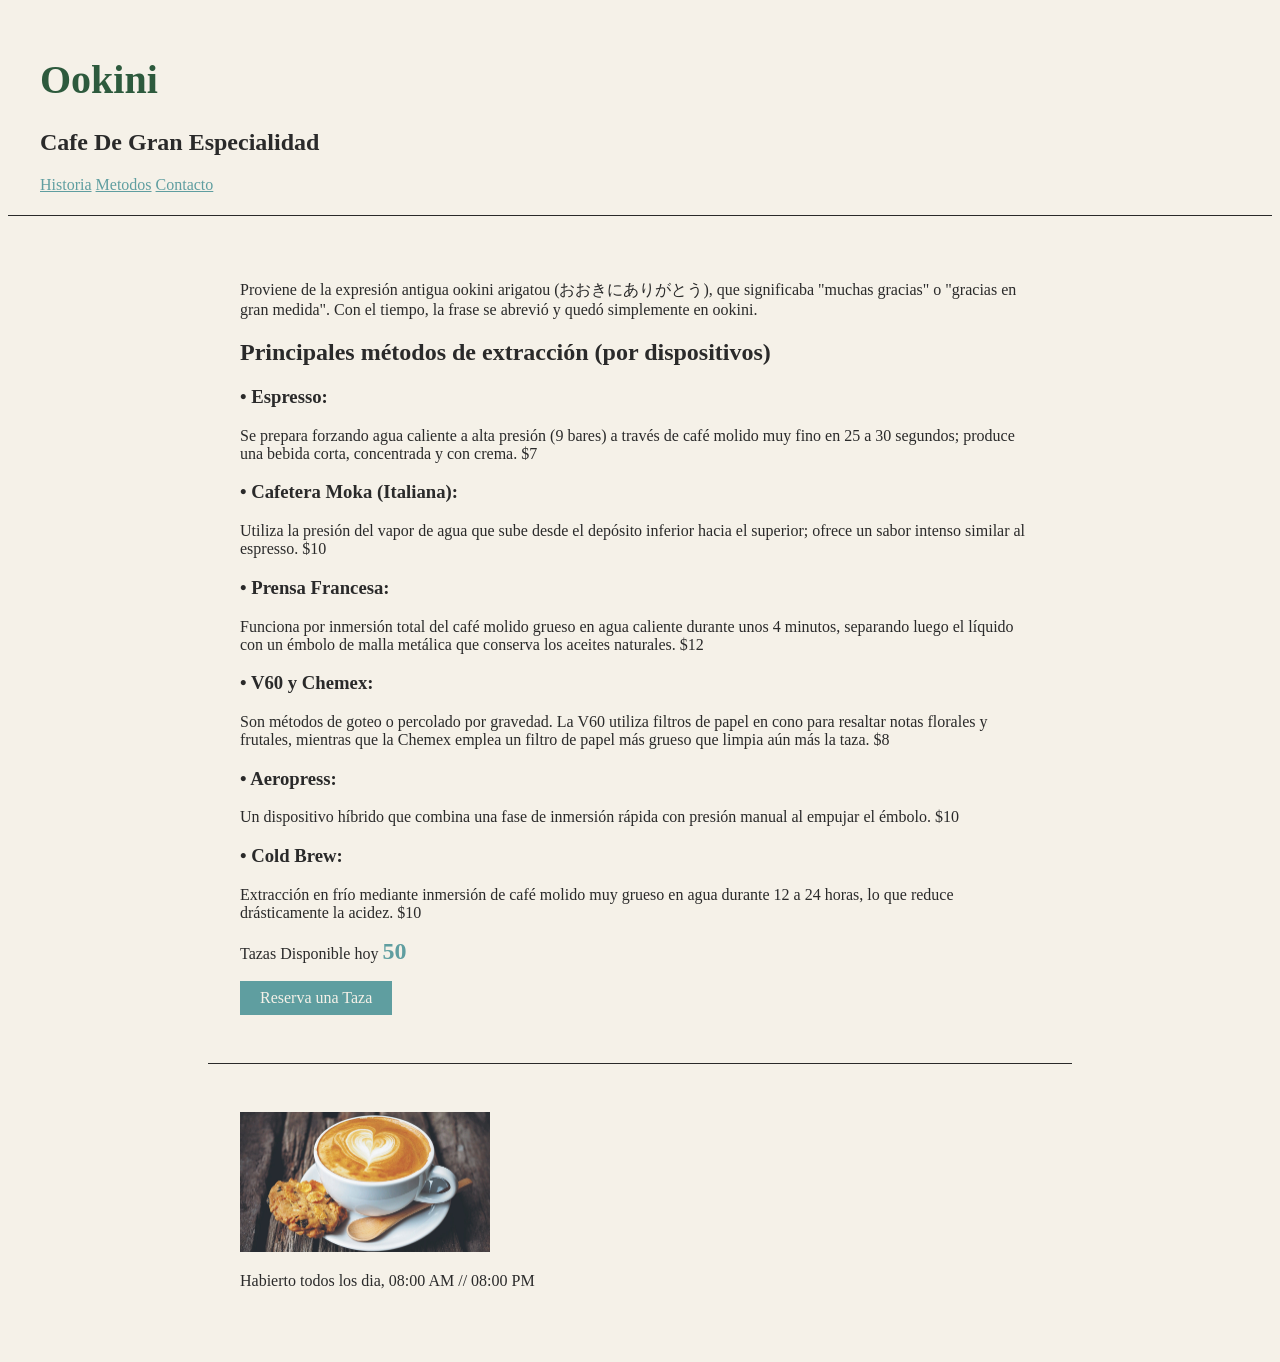
==== index.html @ 5a461230 "version inicial del sitio de okini" ====
<!DOCTYPE html>
<html lang="es">

<head>
    <meta charset="UTF-8">
    <meta name="viewport" content="width=device-width, initial-scale=1.0">
    <title>Ookini</title>
    <link rel="stylesheet" href="styles.css">
</head>

<body>
    <header>
        <h1>Ookini</h1>
        <h2>Cafe De Gran Especialidad</h2>
        <nav>
            <a href="#historia">Historia</a>
            <a href="#metodos">Metodos</a>
            <a href="#contacto">Contacto</a>
        </nav>
    </header>
    <main>
        <section id="historia"></section>
        <p>Proviene de la expresión antigua ookini arigatou (おおきにありがとう), que significaba "muchas gracias" o "gracias
            en
            gran
            medida". Con el tiempo, la frase se abrevió y quedó simplemente en ookini.</p>
        </section>
        <section id="metodos">
            <h2>Principales métodos de extracción (por dispositivos)</h2>
            <h3 class="metodo_titulo">• Espresso: </h3>
            <p>Se prepara forzando agua caliente a alta presión (9 bares) a través de café molido muy fino en 25
                a
                30 segundos; produce una bebida corta, concentrada y con crema. <span class="precio">$7</span></p>
            <h3 class="metodo_titulo">• Cafetera Moka (Italiana): </h3>
            <p>Utiliza la presión del vapor de agua que sube desde el depósito inferior hacia el
                superior; ofrece un sabor intenso similar al espresso. <span class="precio">$10</span></p>
            <h3 class="metodo_titulo">• Prensa Francesa: </h3>
            <p>Funciona por inmersión total del café molido grueso en agua caliente durante unos 4
                minutos,
                separando luego el líquido con un émbolo de malla metálica que conserva los aceites naturales. <span
                    class="precio">$12</span></p>
            <h3 class="metodo_titulo">• V60 y Chemex: </h3>
            <p>Son métodos de goteo o percolado por gravedad. La V60 utiliza filtros de papel en cono para
                resaltar notas florales y frutales, mientras que la Chemex emplea un filtro de papel más grueso que
                limpia
                aún
                más la taza. <span class="precio">$8</span></p>
            <h3 class="metodo_titulo">• Aeropress: </h3>
            <p>Un dispositivo híbrido que combina una fase de inmersión rápida con presión manual al empujar el
                émbolo. <span class="precio">$10</span></p>
            <h3 class="metodo_titulo">• Cold Brew: </h3>
            <p>Extracción en frío mediante inmersión de café molido muy grueso en agua durante 12 a 24 horas,
                lo
                que reduce drásticamente la acidez. <span class="precio">$10</span></p>
        </section>
        <section id="reservas">
            <p>Tazas Disponible hoy <span id="contador-tazas">50</span> </p>
            <button id="boton-reservas">Reserva una Taza</button>
        </section>
    </main>
    <footer id="contacto">
        <img src="CafeOokini.png" alt="Barra De Okini, Cafe De Especialidad" width="250">
        <p>Habierto todos los dia, 08:00 AM // 08:00 PM </p>
    </footer>
    <script src="script.js"></script>
</body>


</html>
---- styles.css ----
body {
    background-color: #f5f1e8;
    font-family: Georgia, serif;
    color: #2a2a2a;
}

h1 {
    color: #2d5a3d;
    font-size: 2.5rem;
}

header {
    padding: 1.3rem 2rem;
    border-bottom: 1px solid #2a2a2a;
}

nav a {
    color: cadetblue;
}

main {
    padding: 3rem 2rem;
    max-width: 800px;
    margin: 0 auto;
}

#metodo_titulo {
    font-size: 1.1rem;
    letter-spacing: 0.05em;
    text-transform: uppercase;
    margin-bottom: 0.25rem;
    color: #2d5a3d;
}

#precio {
    font-weight: bold;
    color: cadetblue;
}

footer {
    padding: 3rem 2rem;
    border-top: 1px solid #2a2a2a;
    max-width: 800px;
    margin: 0 auto;
}
#contador-tazas{
    font-size: 1.5rem;
    font-weight: bold;
    color: cadetblue;
}
#boton-reservas{
    display: block;
    margin-top: 1rem;
    padding: 0.5rem 1.25rem;
    background-color: cadetblue;
    color: #f5f1e8;
    border: none;
    font-family: Georgia, serif;
    font-size: 1rem;
    cursor:pointer
}
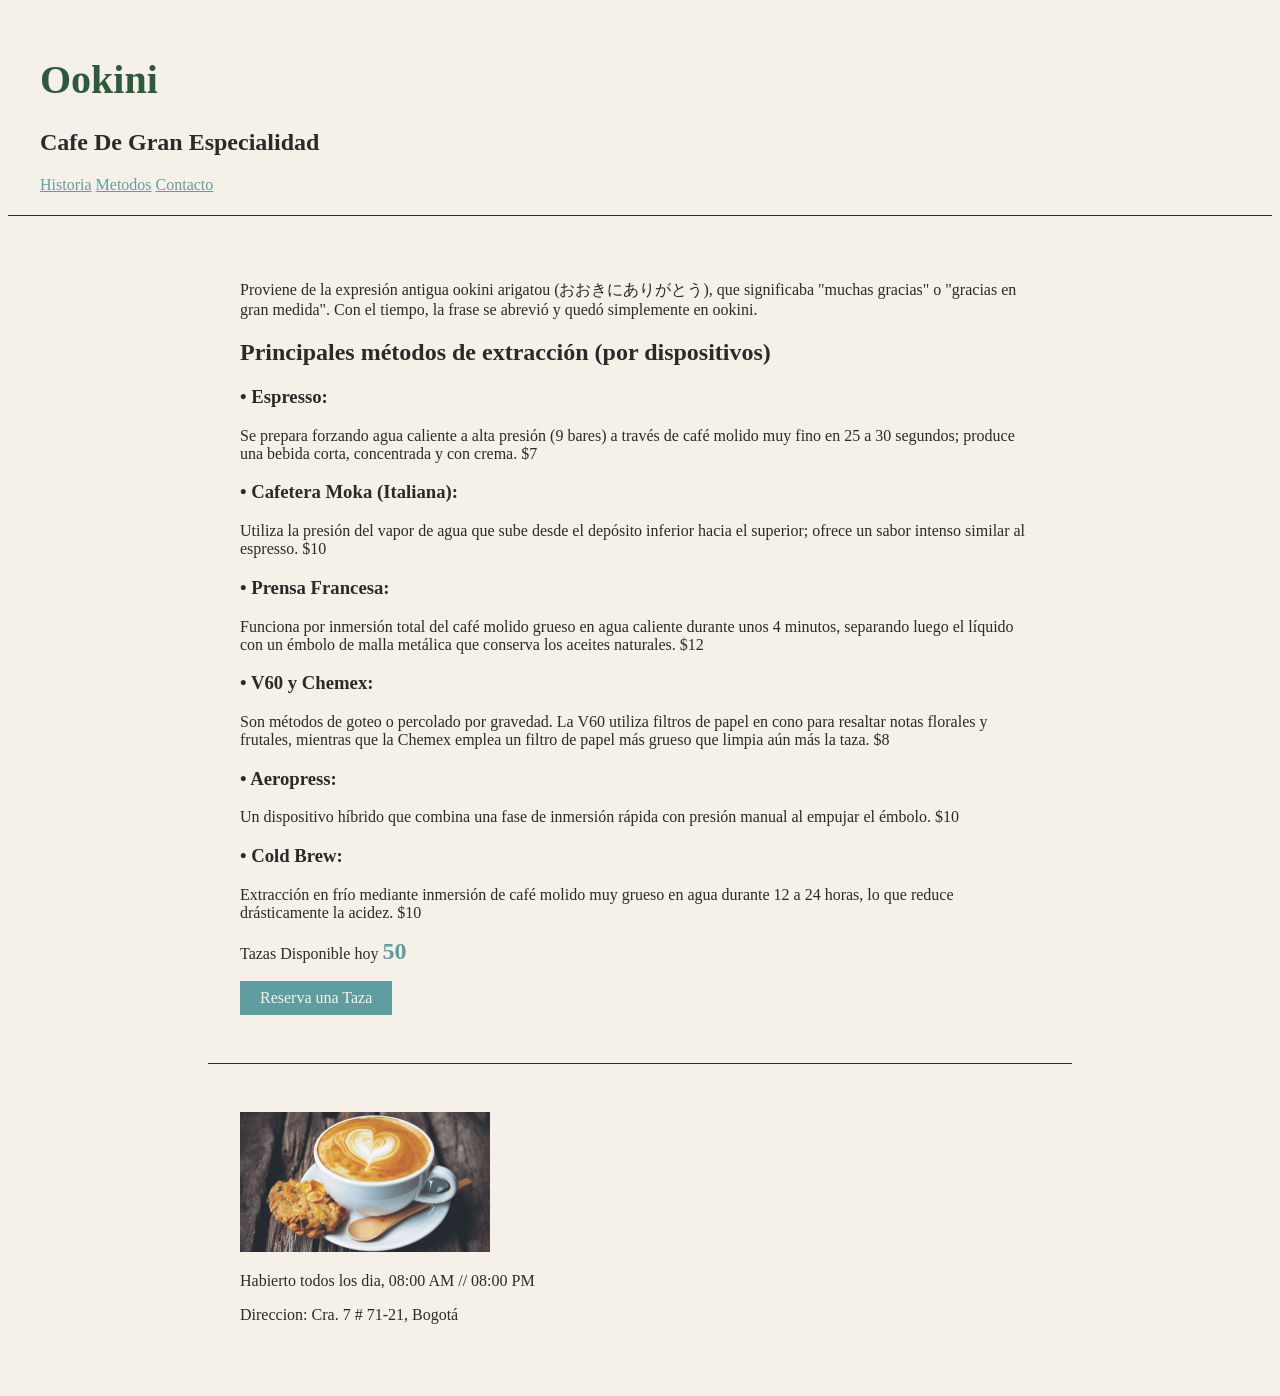
==== commit 97aa03a1: "se agrega dirrecion en footer" ====
--- a/index.html
+++ b/index.html
@@ -61,6 +61,7 @@
     <footer id="contacto">
         <img src="CafeOokini.png" alt="Barra De Okini, Cafe De Especialidad" width="250">
         <p>Habierto todos los dia, 08:00 AM // 08:00 PM </p>
+        <p>Direccion: Cra. 7 # 71-21, Bogotá</p>
     </footer>
     <script src="script.js"></script>
 </body>
